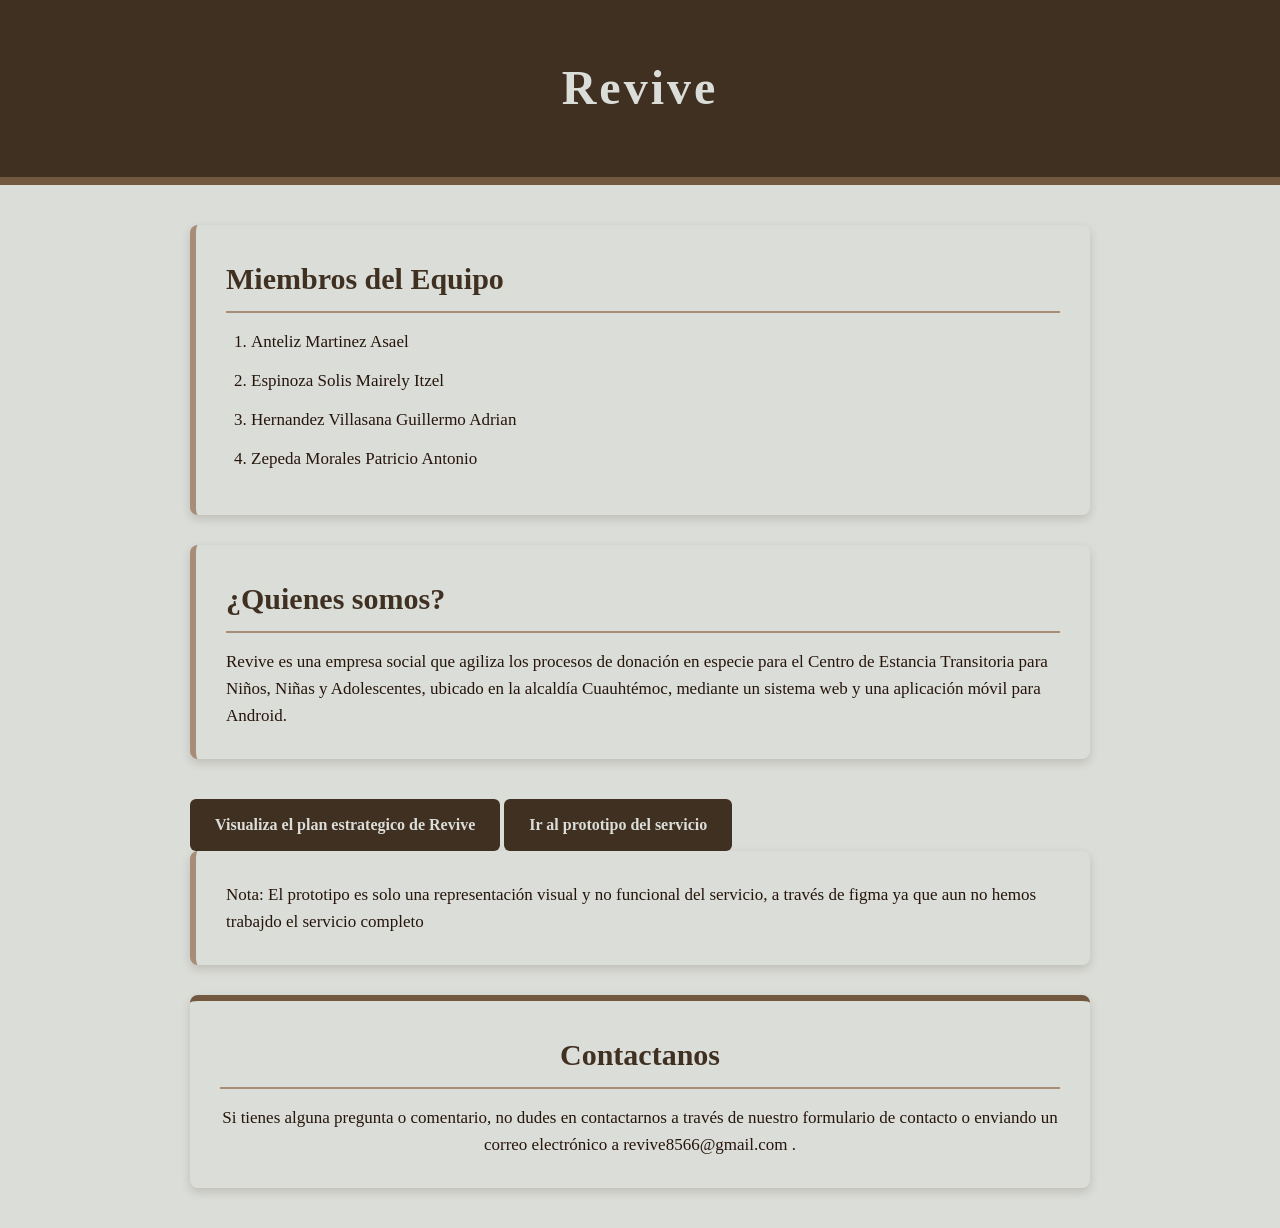
==== index.html @ 72a032e2 "Ya quedo a dormir" ====
<!DOCTYPE html>
<html lang="es">
<head>
    <meta charset="UTF-8">
    <meta name="viewport" content="width=device-width, initial-scale=1.0">
    <title>Revive</title>
    <link rel="stylesheet" href="estilo.css">
</head>
<body>

    <header>
        <h1>Revive</h1>
    </header>

    <main>
        <section>
            <h2>Miembros del Equipo</h2>

            <ol>
                <li>
                  Anteliz Martinez Asael
                </li>
                <li>
                  Espinoza Solis Mairely Itzel
                </li>
                <li>
                  Hernandez Villasana Guillermo Adrian 
                </li>
                <li>Zepeda Morales Patricio Antonio</li>
            </ol>
        </section>
        <section>
            <h2>¿Quienes somos?</h2>

            <p>
                Revive es una empresa social que agiliza los procesos de donación
                en especie para el Centro de Estancia Transitoria para Niños,
                Niñas y Adolescentes, ubicado en la alcaldía Cuauhtémoc,
                mediante un sistema web y una aplicación móvil para Android.
            </p>
        </section>

        <a href="Mision,Vision,valores.html">Visualiza el plan estrategico de Revive</a>
         <a href="https://www.figma.com/proto/hnXjDNuQwiSc7NhwDd6X2t/Look-and-feal?node-id=17-105&starting-point-node-id=17%3A105&t=E3JzjySCt5U7HaCx-1l">Ir al prototipo del servicio</a>
         <br>

<section>
           

          <p>Nota: El prototipo es solo una representación visual y no funcional del servicio, a través de figma ya que aun no hemos trabajdo el servicio completo </p>
        </section>
        <section>
            <h2>Contactanos</h2>
            <p>Si tienes alguna pregunta o comentario, no dudes en contactarnos a través de nuestro formulario de contacto o enviando un correo electrónico a revive8566@gmail.com  .</p>
        </section>
    </main>

</body>
</html>
---- estilo.css ----
/* ==============================
   ESTILOS GENERALES - REVIVE
   ============================== */

* {
    box-sizing: border-box;
    margin: 0;
    padding: 0;
}

body {
    font-family: Arial, Helvetica, sans-serif;
    background-color: #DBDDD8;
    color: #26150B;
    line-height: 1.6;
    font-family: 'Limeligh Script', cursive;
    
}


header {
    background-color: #403022;
    color: #DBDDD8;
    text-align: center;
    padding: 50px 20px;
    border-bottom: 8px solid #735840;
    font-family: 'Limeligh Script', cursive;
}

header h1 {
    font-size: 48px;
    letter-spacing: 3px;
    font-family: 'Limeligh Script', cursive;
}


main {
    width: 85%;
    max-width: 900px;
    margin: 40px auto;
}



section {
    background-color: #DBDDD8;
    border-left: 6px solid #A68D77;
    margin-bottom: 30px;
    padding: 30px;
    border-radius: 8px;
    box-shadow: 0 4px 10px rgba(38, 21, 11, 0.15);
    font-family: 'Limeligh Script', cursive;
}

section h2 {
    color: #403022;
    font-size: 30px;
    margin-bottom: 15px;
    border-bottom: 2px solid #A68D77;
    padding-bottom: 8px;
    font-family: 'Limeligh Script', cursive;
}

section h3 {
    color: #735840;
    font-size: 21px;
    margin-top: 20px;
    margin-bottom: 5px;
    font-family: 'Limeligh Script', cursive;
}

section p {
    color: #26150B;
    font-size: 17px;
    font-family: 'Limeligh Script', cursive;
}

/* ==============================
   LISTAS
   ============================== */

ol {
    padding-left: 25px;
}

li {
    margin-bottom: 12px;
    color: #26150B;
    font-size: 17px;
}

/* ==============================
   ENLACES
   ============================== */

a {
    display: inline-block;
    background-color: #403022;
    color: #dbddd8;
    text-decoration: none;
    padding: 13px 25px;
    border-radius: 6px;
    font-weight: bold;
    margin-top: 10px;
    transition: background-color 0.3s ease;
}

a:hover {
    background-color: #735840;
}

/* ==============================
   ESLOGAN
   ============================== */

section:last-of-type {
    text-align: center;
    border-left: none;
    border-top: 6px solid #735840;
}

section:last-of-type strong {
    display: block;
    color: #403022;
    font-size: 25px;
    font-style: italic;
    margin-top: 10px;
}

/* ==============================
   DISEÑO RESPONSIVO
   ============================== */

@media (max-width: 600px) {

    header {
        padding: 35px 15px;
    }

    header h1 {
        font-size: 38px;
    }

    main {
        width: 92%;
        margin: 25px auto;
    }

    section {
        padding: 20px;
    }

    section h2 {
        font-size: 25px;
    }

    section p,
    li {
        font-size: 16px;
    }

    section:last-of-type strong {
        font-size: 21px;
    }
}
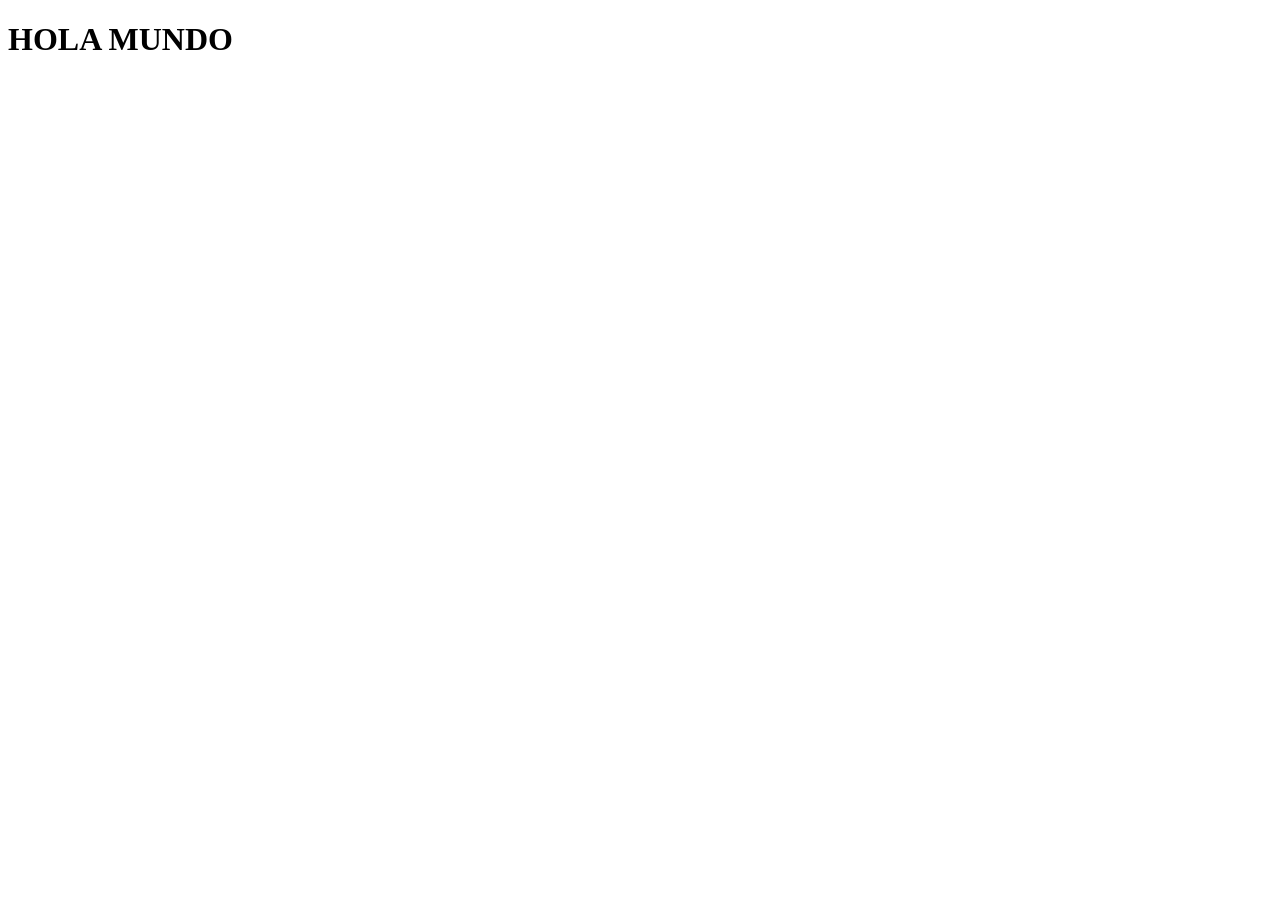
==== commit 0b78c9d8: "Hola mundo abc" ====
--- a/index.html
+++ b/index.html
@@ -1,59 +1,11 @@
 <!DOCTYPE html>
-<html lang="es">
+<html lang="en">
 <head>
     <meta charset="UTF-8">
     <meta name="viewport" content="width=device-width, initial-scale=1.0">
-    <title>Revive</title>
-    <link rel="stylesheet" href="estilo.css">
+    <title>Catálogo de talleres</title>
 </head>
 <body>
-
-    <header>
-        <h1>Revive</h1>
-    </header>
-
-    <main>
-        <section>
-            <h2>Miembros del Equipo</h2>
-
-            <ol>
-                <li>
-                  Anteliz Martinez Asael
-                </li>
-                <li>
-                  Espinoza Solis Mairely Itzel
-                </li>
-                <li>
-                  Hernandez Villasana Guillermo Adrian 
-                </li>
-                <li>Zepeda Morales Patricio Antonio</li>
-            </ol>
-        </section>
-        <section>
-            <h2>¿Quienes somos?</h2>
-
-            <p>
-                Revive es una empresa social que agiliza los procesos de donación
-                en especie para el Centro de Estancia Transitoria para Niños,
-                Niñas y Adolescentes, ubicado en la alcaldía Cuauhtémoc,
-                mediante un sistema web y una aplicación móvil para Android.
-            </p>
-        </section>
-
-        <a href="Mision,Vision,valores.html">Visualiza el plan estrategico de Revive</a>
-         <a href="https://www.figma.com/proto/hnXjDNuQwiSc7NhwDd6X2t/Look-and-feal?node-id=17-105&starting-point-node-id=17%3A105&t=E3JzjySCt5U7HaCx-1l">Ir al prototipo del servicio</a>
-         <br>
-
-<section>
-           
-
-          <p>Nota: El prototipo es solo una representación visual y no funcional del servicio, a través de figma ya que aun no hemos trabajdo el servicio completo </p>
-        </section>
-        <section>
-            <h2>Contactanos</h2>
-            <p>Si tienes alguna pregunta o comentario, no dudes en contactarnos a través de nuestro formulario de contacto o enviando un correo electrónico a revive8566@gmail.com  .</p>
-        </section>
-    </main>
-
+    <h1>HOLA MUNDO</h1>
 </body>
-</html>
+</html>
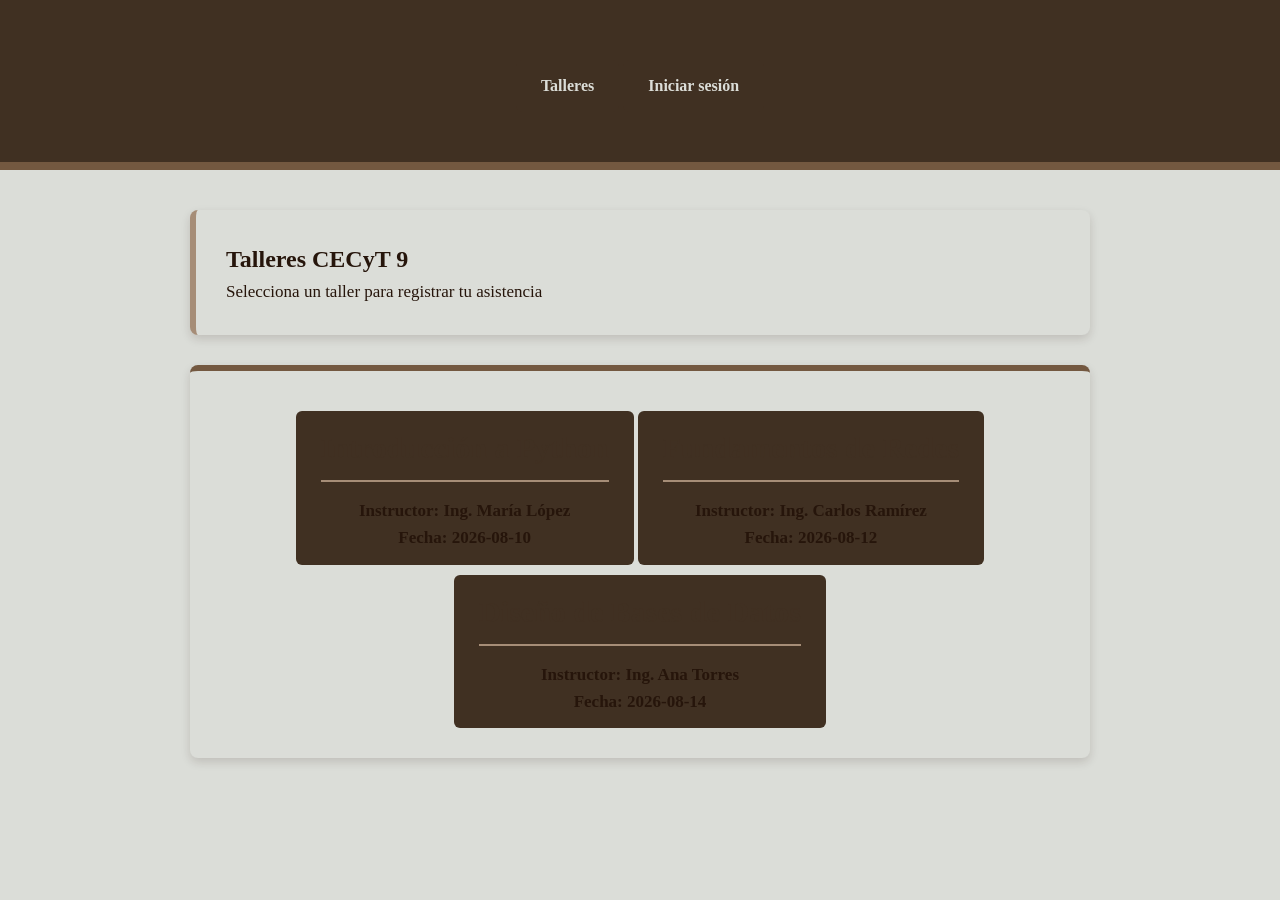
==== commit 68cc52bf: "Agregado catálogo de talleres y estilos de tarjetas" ====
--- a/index.html
+++ b/index.html
@@ -1,11 +1,44 @@
-<!DOCTYPE html>
-<html lang="en">
-<head>
-    <meta charset="UTF-8">
-    <meta name="viewport" content="width=device-width, initial-scale=1.0">
-    <title>Catálogo de talleres</title>
-</head>
-<body>
-    <h1>HOLA MUNDO</h1>
-</body>
+<!DOCTYPE html> 
+<html lang="es"> 
+    <head> <meta charset="UTF-8"> 
+        <meta name="viewport" content="width=device-width, initial-scale=1.0"> 
+        <title>Talleres CECyT 9</title> <link rel="stylesheet" href="estilo.css"> 
+    </head> 
+    
+    <body>
+
+<header class="navbar"> 
+    <nav> 
+        <a href="index.html" class="nav-link active">Talleres</a> 
+        <a href="login.html" class="nav-link">Iniciar sesión</a> 
+    </nav> 
+</header>
+
+<main class="main-container"> 
+    <section class="catalog-header"> 
+        <h1>Talleres CECyT 9</h1> 
+        <p class="subtitle">Selecciona un taller para registrar tu asistencia</p> 
+    </section>
+
+<section class="talleres-grid"> 
+    <a href="detalle.html" class="taller-card"> 
+        <h2>Introducción a Python</h2> 
+        <p class="instructor">Instructor: Ing. María López</p> 
+        <p class="fecha">Fecha: 2026-08-10</p> 
+    </a>
+
+<a href="detalle.html" class="taller-card"> 
+    <h2>Fundamentos de Redes</h2> 
+    <p class="instructor">Instructor: Ing. Carlos Ramírez</p> 
+    <p class="fecha">Fecha: 2026-08-12</p> 
+</a>
+
+<a href="detalle.html" class="taller-card"> 
+    <h2>Diseño de Bases de Datos</h2> <p class="instructor">Instructor: Ing. Ana Torres</p> 
+    <p class="fecha">Fecha: 2026-08-14</p> 
+</a> 
+</section> 
+</main>
+
+</body> 
 </html>
--- a/estilo.css
+++ b/estilo.css
@@ -0,0 +1,165 @@
+/* ==============================
+   ESTILOS GENERALES - REVIVE
+   ============================== */
+
+* {
+    box-sizing: border-box;
+    margin: 0;
+    padding: 0;
+}
+
+body {
+    font-family: Arial, Helvetica, sans-serif;
+    background-color: #DBDDD8;
+    color: #26150B;
+    line-height: 1.6;
+    font-family: 'Limeligh Script', cursive;
+    
+}
+
+
+header {
+    background-color: #403022;
+    color: #DBDDD8;
+    text-align: center;
+    padding: 50px 20px;
+    border-bottom: 8px solid #735840;
+    font-family: 'Limeligh Script', cursive;
+}
+
+header h1 {
+    font-size: 48px;
+    letter-spacing: 3px;
+    font-family: 'Limeligh Script', cursive;
+}
+
+
+main {
+    width: 85%;
+    max-width: 900px;
+    margin: 40px auto;
+}
+
+
+
+section {
+    background-color: #DBDDD8;
+    border-left: 6px solid #A68D77;
+    margin-bottom: 30px;
+    padding: 30px;
+    border-radius: 8px;
+    box-shadow: 0 4px 10px rgba(38, 21, 11, 0.15);
+    font-family: 'Limeligh Script', cursive;
+}
+
+section h2 {
+    color: #403022;
+    font-size: 30px;
+    margin-bottom: 15px;
+    border-bottom: 2px solid #A68D77;
+    padding-bottom: 8px;
+    font-family: 'Limeligh Script', cursive;
+}
+
+section h3 {
+    color: #735840;
+    font-size: 21px;
+    margin-top: 20px;
+    margin-bottom: 5px;
+    font-family: 'Limeligh Script', cursive;
+}
+
+section p {
+    color: #26150B;
+    font-size: 17px;
+    font-family: 'Limeligh Script', cursive;
+}
+
+/* ==============================
+   LISTAS
+   ============================== */
+
+ol {
+    padding-left: 25px;
+}
+
+li {
+    margin-bottom: 12px;
+    color: #26150B;
+    font-size: 17px;
+}
+
+/* ==============================
+   ENLACES
+   ============================== */
+
+a {
+    display: inline-block;
+    background-color: #403022;
+    color: #dbddd8;
+    text-decoration: none;
+    padding: 13px 25px;
+    border-radius: 6px;
+    font-weight: bold;
+    margin-top: 10px;
+    transition: background-color 0.3s ease;
+}
+
+a:hover {
+    background-color: #735840;
+}
+
+/* ==============================
+   ESLOGAN
+   ============================== */
+
+section:last-of-type {
+    text-align: center;
+    border-left: none;
+    border-top: 6px solid #735840;
+}
+
+section:last-of-type strong {
+    display: block;
+    color: #403022;
+    font-size: 25px;
+    font-style: italic;
+    margin-top: 10px;
+}
+
+/* ==============================
+   DISEÑO RESPONSIVO
+   ============================== */
+
+@media (max-width: 600px) {
+
+    header {
+        padding: 35px 15px;
+    }
+
+    header h1 {
+        font-size: 38px;
+    }
+
+    main {
+        width: 92%;
+        margin: 25px auto;
+    }
+
+    section {
+        padding: 20px;
+    }
+
+    section h2 {
+        font-size: 25px;
+    }
+
+    section p,
+    li {
+        font-size: 16px;
+    }
+
+    section:last-of-type strong {
+        font-size: 21px;
+    }
+}
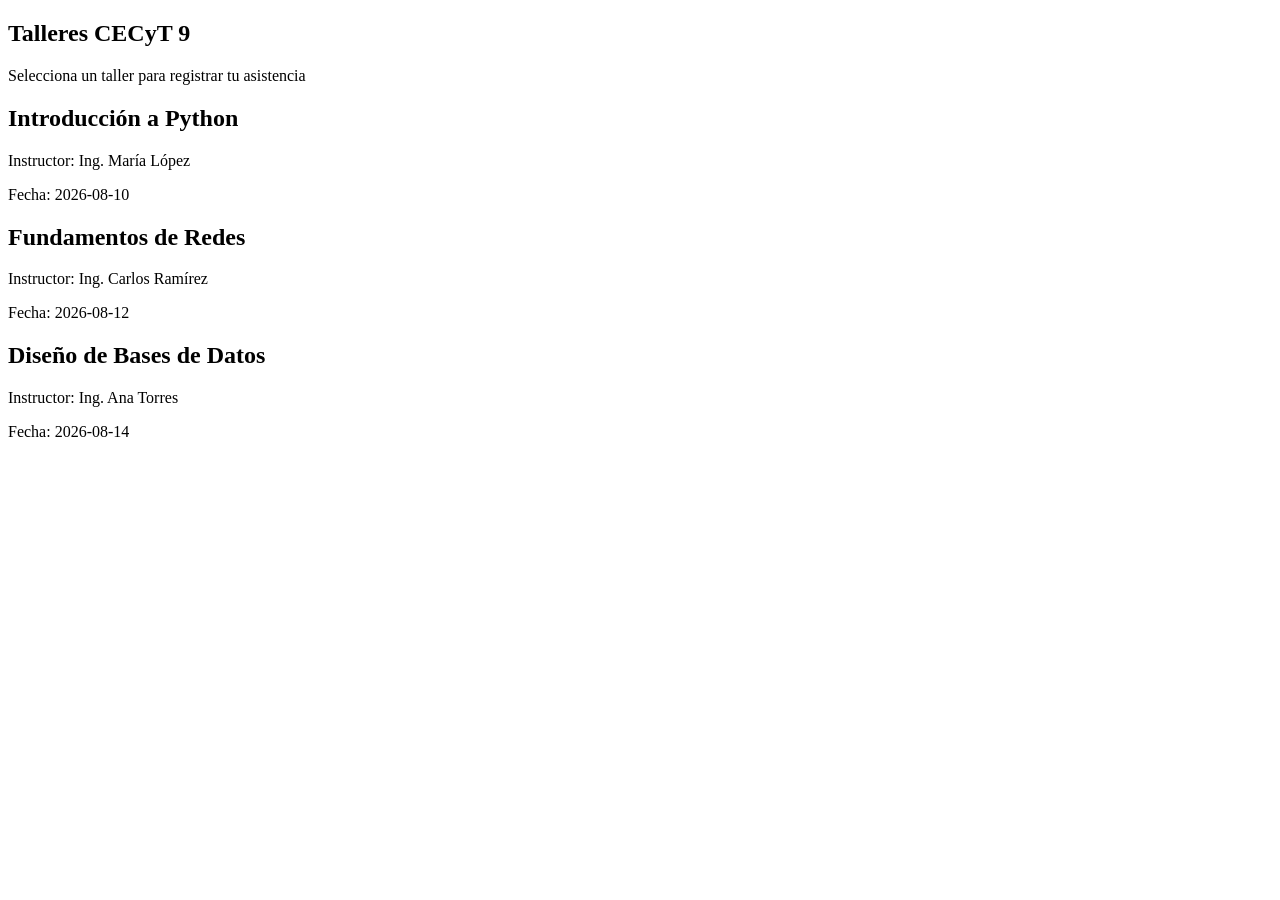
==== commit 6c716124: "Hola mundo abc" ====
--- a/index.html
+++ b/index.html
@@ -1,44 +1,67 @@
-<!DOCTYPE html> 
-<html lang="es"> 
-    <head> <meta charset="UTF-8"> 
-        <meta name="viewport" content="width=device-width, initial-scale=1.0"> 
-        <title>Talleres CECyT 9</title> <link rel="stylesheet" href="estilo.css"> 
-    </head> 
-    
-    <body>
-
-<header class="navbar"> 
-    <nav> 
-        <a href="index.html" class="nav-link active">Talleres</a> 
-        <a href="login.html" class="nav-link">Iniciar sesión</a> 
-    </nav> 
-</header>
-
-<main class="main-container"> 
-    <section class="catalog-header"> 
-        <h1>Talleres CECyT 9</h1> 
-        <p class="subtitle">Selecciona un taller para registrar tu asistencia</p> 
-    </section>
-
-<section class="talleres-grid"> 
-    <a href="detalle.html" class="taller-card"> 
-        <h2>Introducción a Python</h2> 
-        <p class="instructor">Instructor: Ing. María López</p> 
-        <p class="fecha">Fecha: 2026-08-10</p> 
-    </a>
-
-<a href="detalle.html" class="taller-card"> 
-    <h2>Fundamentos de Redes</h2> 
-    <p class="instructor">Instructor: Ing. Carlos Ramírez</p> 
-    <p class="fecha">Fecha: 2026-08-12</p> 
-</a>
-
-<a href="detalle.html" class="taller-card"> 
-    <h2>Diseño de Bases de Datos</h2> <p class="instructor">Instructor: Ing. Ana Torres</p> 
-    <p class="fecha">Fecha: 2026-08-14</p> 
-</a> 
-</section> 
-</main>
-
-</body> 
-</html>+<!DOCTYPE html>
+
+<html lang="es">
+
+<head>
+
+  <meta charset="UTF-8">
+
+  <meta name="viewport" content="width=device-width, initial-scale=1.0">
+
+  <title>Talleres CECyT 9</title>
+
+  <link rel="stylesheet" href="styles.css">
+
+</head>
+
+<body>
+
+  <section class="catalogo-container">
+
+    <header class="catalogo-header">
+
+      <h1>Talleres CECyT 9</h1>
+
+      <p>Selecciona un taller para registrar tu asistencia</p>
+
+    </header>
+
+    <div class="talleres-grid">
+
+      <article class="taller-card">
+
+        <h2>Introducción a Python</h2>
+
+        <p class="instructor">Instructor: Ing. María López</p>
+
+        <p class="fecha">Fecha: <time datetime="2026-08-10">2026-08-10</time></p>
+
+      </article>
+
+      <article class="taller-card">
+
+        <h2>Fundamentos de Redes</h2>
+
+        <p class="instructor">Instructor: Ing. Carlos Ramírez</p>
+
+        <p class="fecha">Fecha: <time datetime="2026-08-12">2026-08-12</time></p>
+
+      </article>
+
+      <article class="taller-card">
+
+        <h2>Diseño de Bases de Datos</h2>
+
+        <p class="instructor">Instructor: Ing. Ana Torres</p>
+
+        <p class="fecha">Fecha: <time datetime="2026-08-14">2026-08-14</time></p>
+
+      </article>
+
+    </div>
+
+  </section>
+
+</body>
+
+</html>
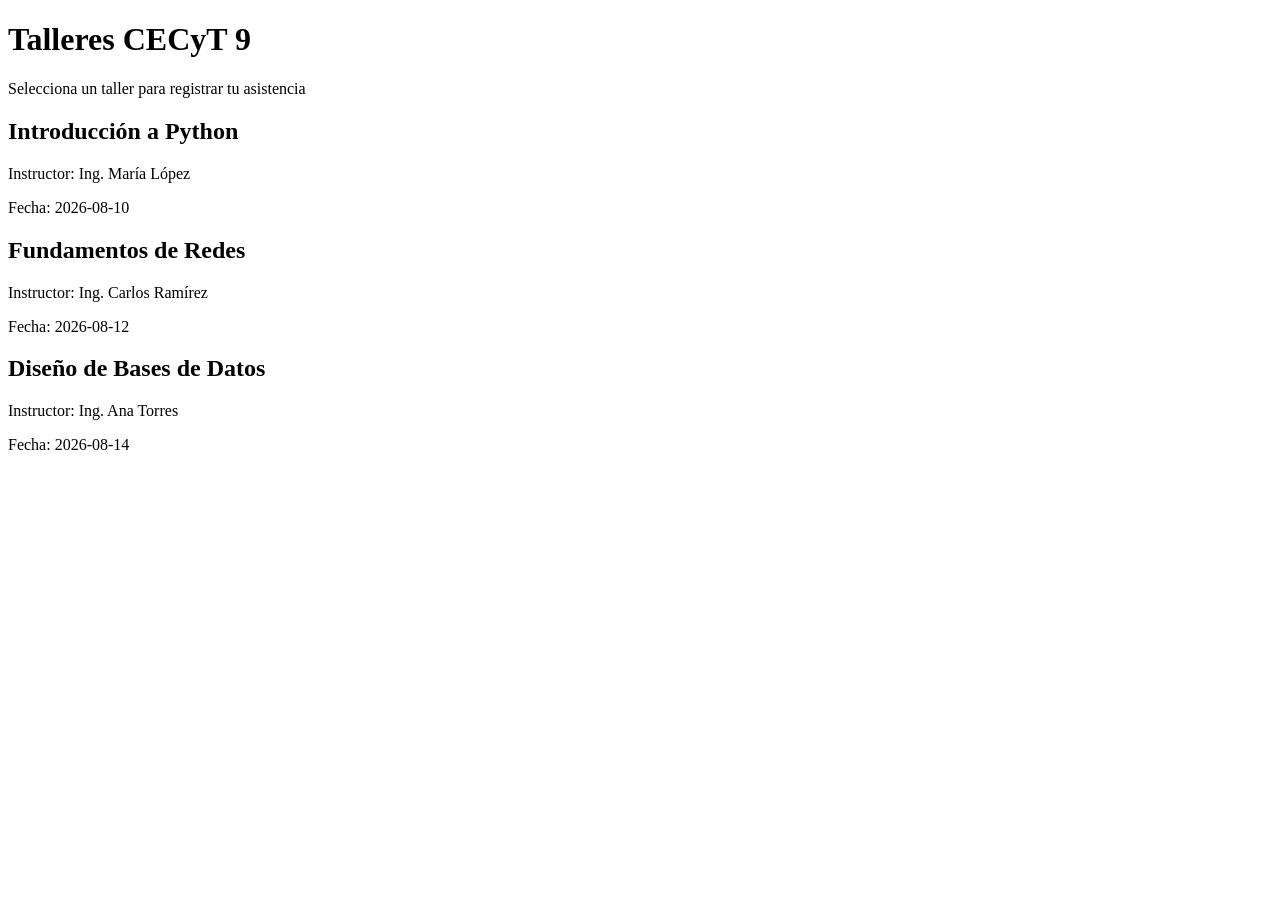
==== commit 47cb0e7b: "naom" ====
--- a/index.html
+++ b/index.html
@@ -16,7 +16,7 @@
 
 <body>
 
-  <section class="catalogo-container">
+  <main>
 
     <header class="catalogo-header">
 
@@ -26,7 +26,7 @@
 
     </header>
 
-    <div class="talleres-grid">
+    <section class="grid-talleres">
 
       <article class="taller-card">
 
@@ -58,10 +58,10 @@
 
       </article>
 
-    </div>
+    </section>
 
-  </section>
+  </main>
 
 </body>
 
-</html>
+</html>
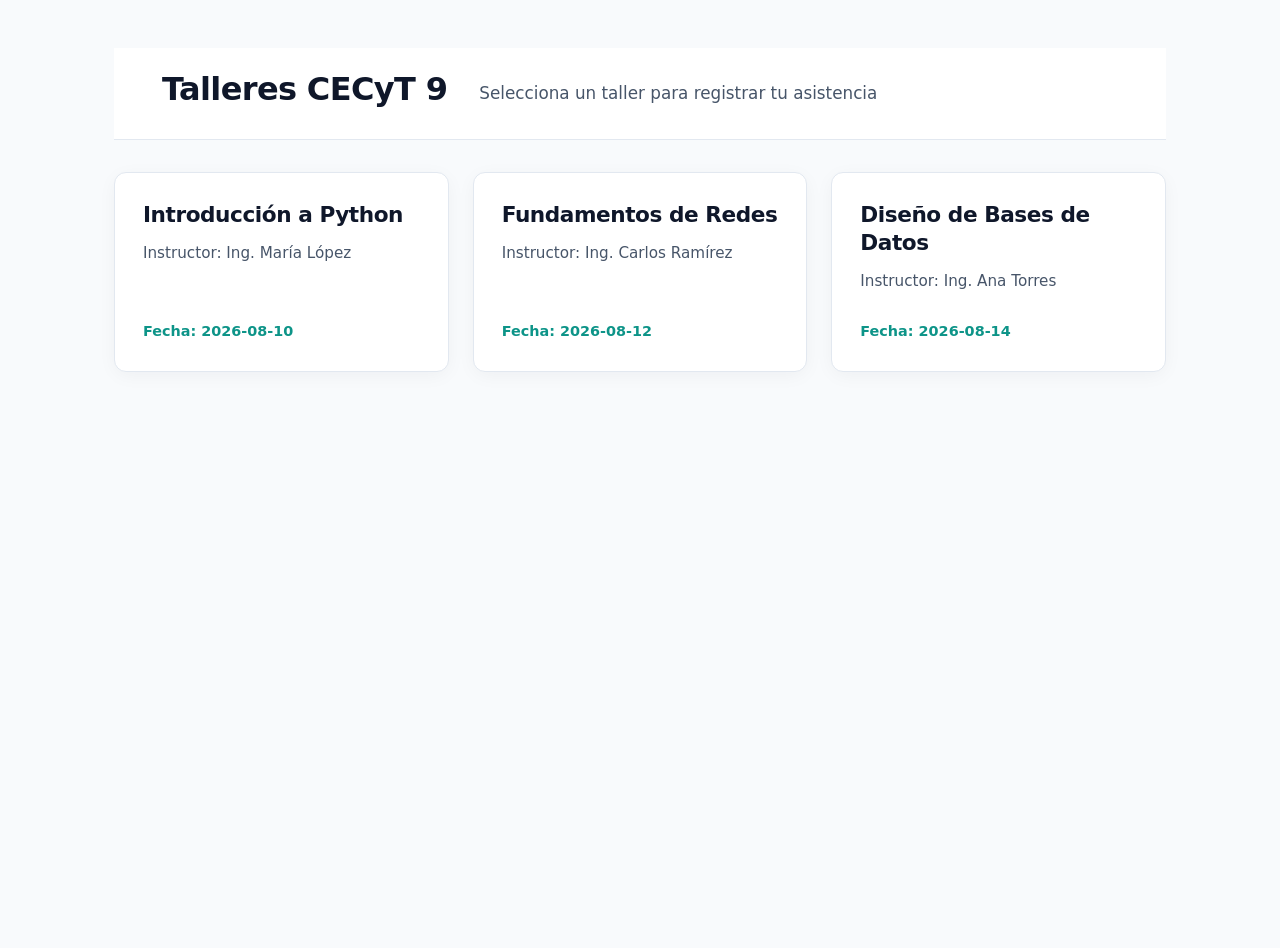
==== commit 58c2adf0: "naom" ====
--- a/index.html
+++ b/index.html
@@ -10,7 +10,7 @@
 
   <title>Talleres CECyT 9</title>
 
-  <link rel="stylesheet" href="styles.css">
+  <link rel="stylesheet" href="Style.css">
 
 </head>
 
--- a/Style.css
+++ b/Style.css
@@ -0,0 +1,197 @@
+/* ==========================================================================
+   1. VARIABLES DE ENTORNO Y CONFIGURACIÓN GLOBAL (:root)
+   ========================================================================== */
+   :root {
+    --color-primario: #2563eb;
+    --color-acento: #0d9488; /* Tu variable de acento */
+    --color-fondo: #f8fafc;
+    --color-superficie: #ffffff;
+    --color-texto-principal: #0f172a;
+    --color-texto-secundario: #475569;
+    --color-texto-muto: #64748b;
+    --color-borde: #e2e8f0;
+    --sombra-card: 0 4px 20px -2px rgba(15, 23, 42, 0.05);
+    --radio-card: 12px;
+    --radio-input: 8px;
+}
+
+/* Reset básico */
+*, *::before, *::after {
+    box-sizing: border-box;
+    margin: 0;
+    padding: 0;
+}
+
+body {
+    font-family: system-ui, -apple-system, BlinkMacSystemFont, 'Segoe UI', Roboto, sans-serif;
+    background-color: var(--color-fondo);
+    color: var(--color-texto-principal);
+    line-height: 1.6;
+    min-height: 100vh;
+}
+
+/* ==========================================================================
+   2. CABECERA Y NAVEGACIÓN
+   ========================================================================== */
+header, nav {
+    background-color: var(--color-superficie);
+    border-bottom: 1px solid var(--color-borde);
+    padding: 1rem 3rem;
+    display: flex;
+    align-items: center;
+    gap: 2rem;
+}
+
+header a, nav a {
+    color: var(--color-texto-muto);
+    text-decoration: none;
+    font-weight: 600;
+    font-size: 0.9rem;
+    transition: color 0.2s ease;
+}
+
+header a:hover, nav a:hover {
+    color: var(--color-primario);
+}
+
+main {
+    max-width: 1100px;
+    margin: 3rem auto;
+    padding: 0 1.5rem;
+}
+
+h1, h2, h3 {
+    font-weight: 700;
+    letter-spacing: -0.02em;
+}
+
+.catalogo-header {
+    margin-bottom: 2rem;
+}
+
+.catalogo-header h1 {
+    font-size: 2rem;
+    color: var(--color-texto-principal);
+    margin-bottom: 0.5rem;
+}
+
+.catalogo-header p {
+    color: var(--color-texto-secundario);
+    font-size: 1.05rem;
+}
+
+/* ==========================================================================
+   3. BLOQUE DE ESTILOS DEL CATÁLOGO DE TALLERES (TARJETAS)
+   ========================================================================== */
+.catalogo, .grid-talleres, .talleres-grid {
+    display: grid;
+    grid-template-columns: repeat(auto-fill, minmax(300px, 1fr));
+    gap: 1.5rem;
+    margin-top: 1.5rem;
+}
+
+.card, .taller-card {
+    background: var(--color-superficie);
+    border: 1px solid var(--color-borde);
+    border-radius: var(--radio-card);
+    padding: 1.75rem;
+    box-shadow: var(--sombra-card);
+    transition: all 0.25s ease;
+    display: flex;
+    flex-direction: column;
+    justify-content: space-between;
+    min-height: 200px;
+}
+
+.card:hover, .taller-card:hover {
+    border-color: var(--color-acento);
+    transform: translateY(-3px);
+}
+
+.taller-card h2 {
+    font-size: 1.35rem;
+    margin-bottom: 0.75rem;
+    color: var(--color-texto-principal);
+    line-height: 1.3;
+}
+
+.taller-card .instructor {
+    color: var(--color-texto-secundario);
+    font-size: 0.95rem;
+    margin-bottom: 0.5rem;
+}
+
+.taller-card .fecha {
+    color: var(--color-acento);
+    font-size: 0.9rem;
+    font-weight: 600;
+    margin-top: auto;
+}
+
+/* ==========================================================================
+   4. FORMULARIO Y BOTONES
+   ========================================================================== */
+form {
+    background: var(--color-superficie);
+    border: 1px solid var(--color-borde);
+    border-radius: var(--radio-card);
+    padding: 2rem;
+    max-width: 440px;
+    margin-top: 1.5rem;
+    box-shadow: var(--sombra-card);
+    display: flex;
+    flex-direction: column;
+    gap: 1.25rem;
+}
+
+input[type="text"], input[type="email"], select {
+    width: 100%;
+    padding: 0.85rem 1rem;
+    border: 1px solid var(--color-borde);
+    border-radius: var(--radio-input);
+    background-color: var(--color-fondo);
+    font-size: 0.95rem;
+    color: var(--color-texto-principal);
+    transition: border-color 0.2s ease;
+}
+
+input:focus, select:focus {
+    outline: none;
+    border-color: var(--color-primario);
+    background-color: var(--color-superficie);
+}
+
+button, .btn {
+    background-color: var(--color-primario);
+    color: var(--color-superficie);
+    border: none;
+    padding: 0.85rem 1.5rem;
+    border-radius: var(--radio-input);
+    font-size: 0.95rem;
+    font-weight: 600;
+    cursor: pointer;
+    transition: opacity 0.2s ease;
+}
+
+button:hover, .btn:hover {
+    opacity: 0.9;
+}
+
+/* ==========================================================================
+   5. MEDIA QUERIES (RESPONSIVE)
+   ========================================================================== */
+@media (max-width: 640px) {
+    header, nav {
+        padding: 1rem;
+        gap: 1rem;
+    }
+
+    main {
+        margin: 1.5rem auto;
+    }
+
+    form {
+        max-width: 100%;
+        padding: 1.25rem;
+    }
+}
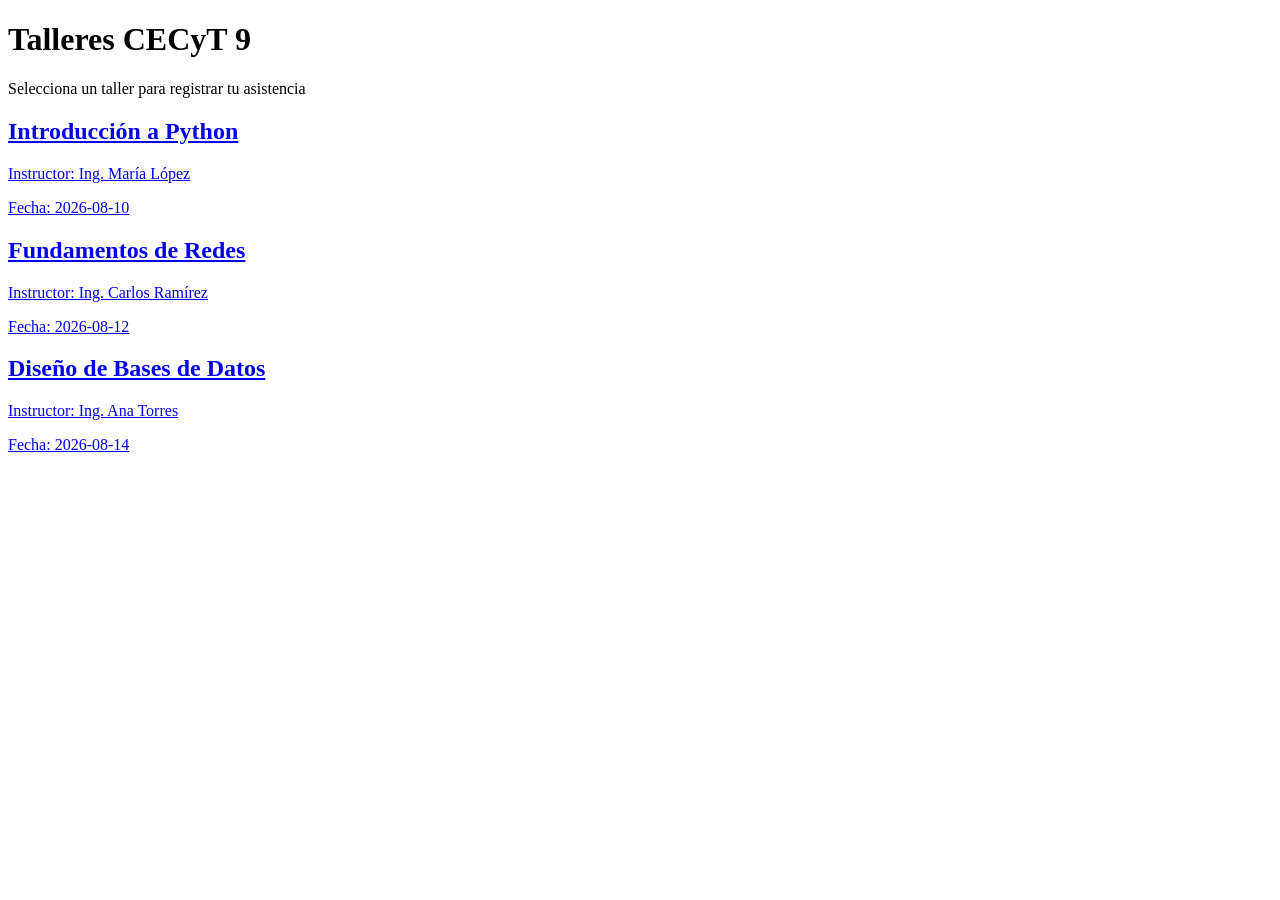
==== commit 8a6dceb5: "naom" ====
--- a/index.html
+++ b/index.html
@@ -1,67 +1,49 @@
 <!DOCTYPE html>
-
 <html lang="es">
-
 <head>
-
-  <meta charset="UTF-8">
-
-  <meta name="viewport" content="width=device-width, initial-scale=1.0">
-
-  <title>Talleres CECyT 9</title>
-
-  <link rel="stylesheet" href="Style.css">
-
+<meta charset="UTF-8">
+<meta name="viewport" content="width=device-width, initial-scale=1.0">
+<title>Talleres CECyT 9</title>
+<!-- Enlace a tu archivo CSS -->
+<link rel="stylesheet" href="styles.css">
 </head>
-
 <body>
 
-  <main>
+<main>
+<header class="catalogo-header">
+<h1>Talleres CECyT 9</h1>
+<p>Selecciona un taller para registrar tu asistencia</p>
+</header>
 
-    <header class="catalogo-header">
+<section class="grid-talleres">
+<!-- Tarjeta 1 (Introducción a Python) -->
+<a href="detalle.html" class="taller-card-link">
+<article class="taller-card">
+<h2>Introducción a Python</h2>
+<p class="instructor">Instructor: Ing. María López</p>
+<p class="fecha">Fecha: <time datetime="2026-08-10">2026-08-10</time></p>
+</article>
+</a>
 
-      <h1>Talleres CECyT 9</h1>
+<!-- Tarjeta 2 (Fundamentos de Redes) -->
+<a href="detalle.html" class="taller-card-link">
+<article class="taller-card">
+<h2>Fundamentos de Redes</h2>
+<p class="instructor">Instructor: Ing. Carlos Ramírez</p>
+<p class="fecha">Fecha: <time datetime="2026-08-12">2026-08-12</time></p>
+</article>
+</a>
 
-      <p>Selecciona un taller para registrar tu asistencia</p>
-
-    </header>
-
-    <section class="grid-talleres">
-
-      <article class="taller-card">
-
-        <h2>Introducción a Python</h2>
-
-        <p class="instructor">Instructor: Ing. María López</p>
-
-        <p class="fecha">Fecha: <time datetime="2026-08-10">2026-08-10</time></p>
-
-      </article>
-
-      <article class="taller-card">
-
-        <h2>Fundamentos de Redes</h2>
-
-        <p class="instructor">Instructor: Ing. Carlos Ramírez</p>
-
-        <p class="fecha">Fecha: <time datetime="2026-08-12">2026-08-12</time></p>
-
-      </article>
-
-      <article class="taller-card">
-
-        <h2>Diseño de Bases de Datos</h2>
-
-        <p class="instructor">Instructor: Ing. Ana Torres</p>
-
-        <p class="fecha">Fecha: <time datetime="2026-08-14">2026-08-14</time></p>
-
-      </article>
-
-    </section>
-
-  </main>
+<!-- Tarjeta 3 (Diseño de Bases de Datos) -->
+<a href="detalle.html" class="taller-card-link">
+<article class="taller-card">
+<h2>Diseño de Bases de Datos</h2>
+<p class="instructor">Instructor: Ing. Ana Torres</p>
+<p class="fecha">Fecha: <time datetime="2026-08-14">2026-08-14</time></p>
+</article>
+</a>
+</section>
+</main>
 
 </body>
-
 </html>
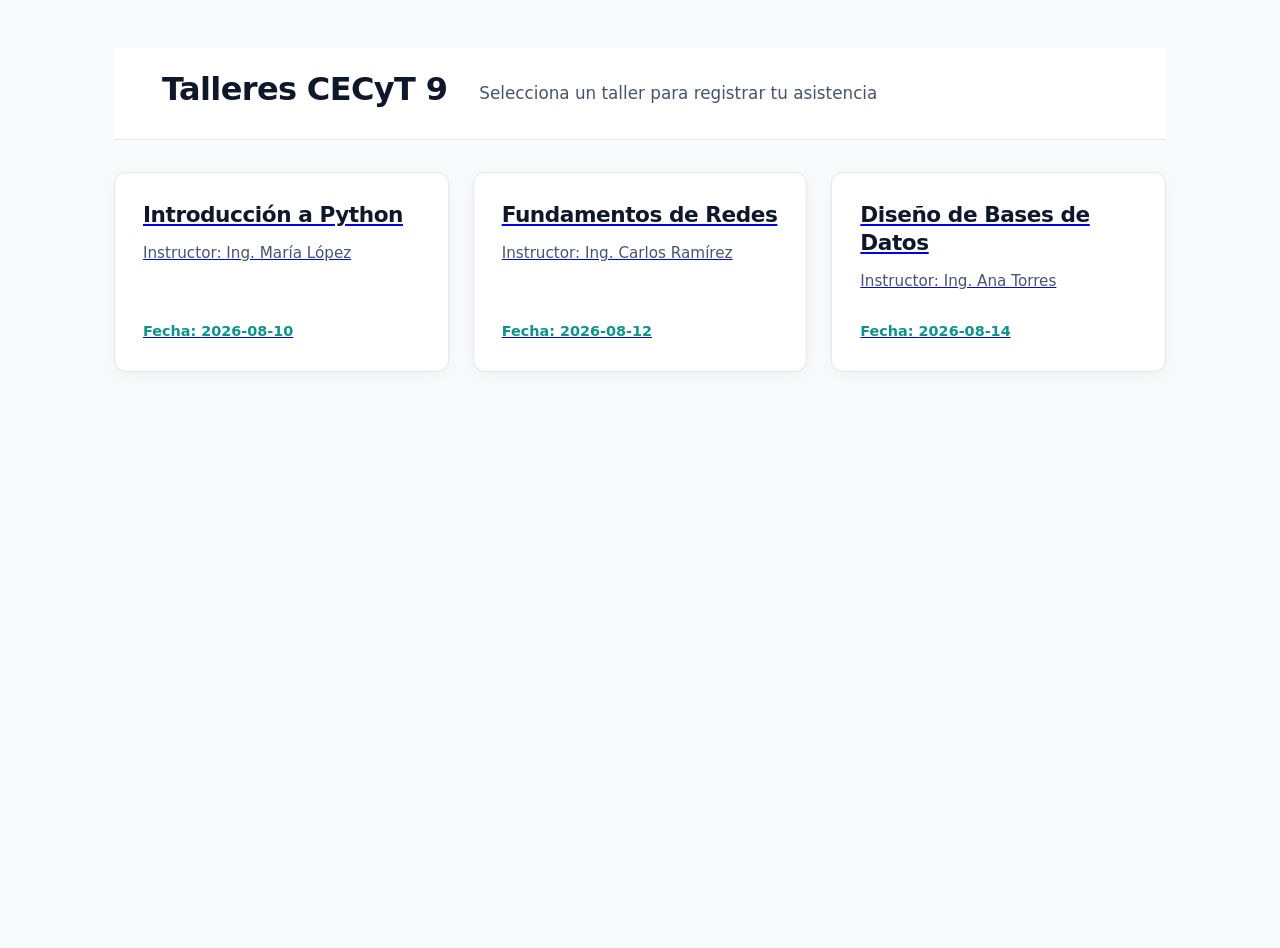
==== commit 050b1d25: "naom" ====
--- a/index.html
+++ b/index.html
@@ -5,7 +5,7 @@
 <meta name="viewport" content="width=device-width, initial-scale=1.0">
 <title>Talleres CECyT 9</title>
 <!-- Enlace a tu archivo CSS -->
-<link rel="stylesheet" href="styles.css">
+<link rel="stylesheet" href="Style.css">
 </head>
 <body>
 
--- a/Style.css
+++ b/Style.css
@@ -0,0 +1,197 @@
+/* ==========================================================================
+   1. VARIABLES DE ENTORNO Y CONFIGURACIÓN GLOBAL (:root)
+   ========================================================================== */
+   :root {
+    --color-primario: #2563eb;
+    --color-acento: #0d9488; /* Tu variable de acento */
+    --color-fondo: #f8fafc;
+    --color-superficie: #ffffff;
+    --color-texto-principal: #0f172a;
+    --color-texto-secundario: #475569;
+    --color-texto-muto: #64748b;
+    --color-borde: #e2e8f0;
+    --sombra-card: 0 4px 20px -2px rgba(15, 23, 42, 0.05);
+    --radio-card: 12px;
+    --radio-input: 8px;
+}
+
+/* Reset básico */
+*, *::before, *::after {
+    box-sizing: border-box;
+    margin: 0;
+    padding: 0;
+}
+
+body {
+    font-family: system-ui, -apple-system, BlinkMacSystemFont, 'Segoe UI', Roboto, sans-serif;
+    background-color: var(--color-fondo);
+    color: var(--color-texto-principal);
+    line-height: 1.6;
+    min-height: 100vh;
+}
+
+/* ==========================================================================
+   2. CABECERA Y NAVEGACIÓN
+   ========================================================================== */
+header, nav {
+    background-color: var(--color-superficie);
+    border-bottom: 1px solid var(--color-borde);
+    padding: 1rem 3rem;
+    display: flex;
+    align-items: center;
+    gap: 2rem;
+}
+
+header a, nav a {
+    color: var(--color-texto-muto);
+    text-decoration: none;
+    font-weight: 600;
+    font-size: 0.9rem;
+    transition: color 0.2s ease;
+}
+
+header a:hover, nav a:hover {
+    color: var(--color-primario);
+}
+
+main {
+    max-width: 1100px;
+    margin: 3rem auto;
+    padding: 0 1.5rem;
+}
+
+h1, h2, h3 {
+    font-weight: 700;
+    letter-spacing: -0.02em;
+}
+
+.catalogo-header {
+    margin-bottom: 2rem;
+}
+
+.catalogo-header h1 {
+    font-size: 2rem;
+    color: var(--color-texto-principal);
+    margin-bottom: 0.5rem;
+}
+
+.catalogo-header p {
+    color: var(--color-texto-secundario);
+    font-size: 1.05rem;
+}
+
+/* ==========================================================================
+   3. BLOQUE DE ESTILOS DEL CATÁLOGO DE TALLERES (TARJETAS)
+   ========================================================================== */
+.catalogo, .grid-talleres, .talleres-grid {
+    display: grid;
+    grid-template-columns: repeat(auto-fill, minmax(300px, 1fr));
+    gap: 1.5rem;
+    margin-top: 1.5rem;
+}
+
+.card, .taller-card {
+    background: var(--color-superficie);
+    border: 1px solid var(--color-borde);
+    border-radius: var(--radio-card);
+    padding: 1.75rem;
+    box-shadow: var(--sombra-card);
+    transition: all 0.25s ease;
+    display: flex;
+    flex-direction: column;
+    justify-content: space-between;
+    min-height: 200px;
+}
+
+.card:hover, .taller-card:hover {
+    border-color: var(--color-acento);
+    transform: translateY(-3px);
+}
+
+.taller-card h2 {
+    font-size: 1.35rem;
+    margin-bottom: 0.75rem;
+    color: var(--color-texto-principal);
+    line-height: 1.3;
+}
+
+.taller-card .instructor {
+    color: var(--color-texto-secundario);
+    font-size: 0.95rem;
+    margin-bottom: 0.5rem;
+}
+
+.taller-card .fecha {
+    color: var(--color-acento);
+    font-size: 0.9rem;
+    font-weight: 600;
+    margin-top: auto;
+}
+
+/* ==========================================================================
+   4. FORMULARIO Y BOTONES
+   ========================================================================== */
+form {
+    background: var(--color-superficie);
+    border: 1px solid var(--color-borde);
+    border-radius: var(--radio-card);
+    padding: 2rem;
+    max-width: 440px;
+    margin-top: 1.5rem;
+    box-shadow: var(--sombra-card);
+    display: flex;
+    flex-direction: column;
+    gap: 1.25rem;
+}
+
+input[type="text"], input[type="email"], select {
+    width: 100%;
+    padding: 0.85rem 1rem;
+    border: 1px solid var(--color-borde);
+    border-radius: var(--radio-input);
+    background-color: var(--color-fondo);
+    font-size: 0.95rem;
+    color: var(--color-texto-principal);
+    transition: border-color 0.2s ease;
+}
+
+input:focus, select:focus {
+    outline: none;
+    border-color: var(--color-primario);
+    background-color: var(--color-superficie);
+}
+
+button, .btn {
+    background-color: var(--color-primario);
+    color: var(--color-superficie);
+    border: none;
+    padding: 0.85rem 1.5rem;
+    border-radius: var(--radio-input);
+    font-size: 0.95rem;
+    font-weight: 600;
+    cursor: pointer;
+    transition: opacity 0.2s ease;
+}
+
+button:hover, .btn:hover {
+    opacity: 0.9;
+}
+
+/* ==========================================================================
+   5. MEDIA QUERIES (RESPONSIVE)
+   ========================================================================== */
+@media (max-width: 640px) {
+    header, nav {
+        padding: 1rem;
+        gap: 1rem;
+    }
+
+    main {
+        margin: 1.5rem auto;
+    }
+
+    form {
+        max-width: 100%;
+        padding: 1.25rem;
+    }
+}
